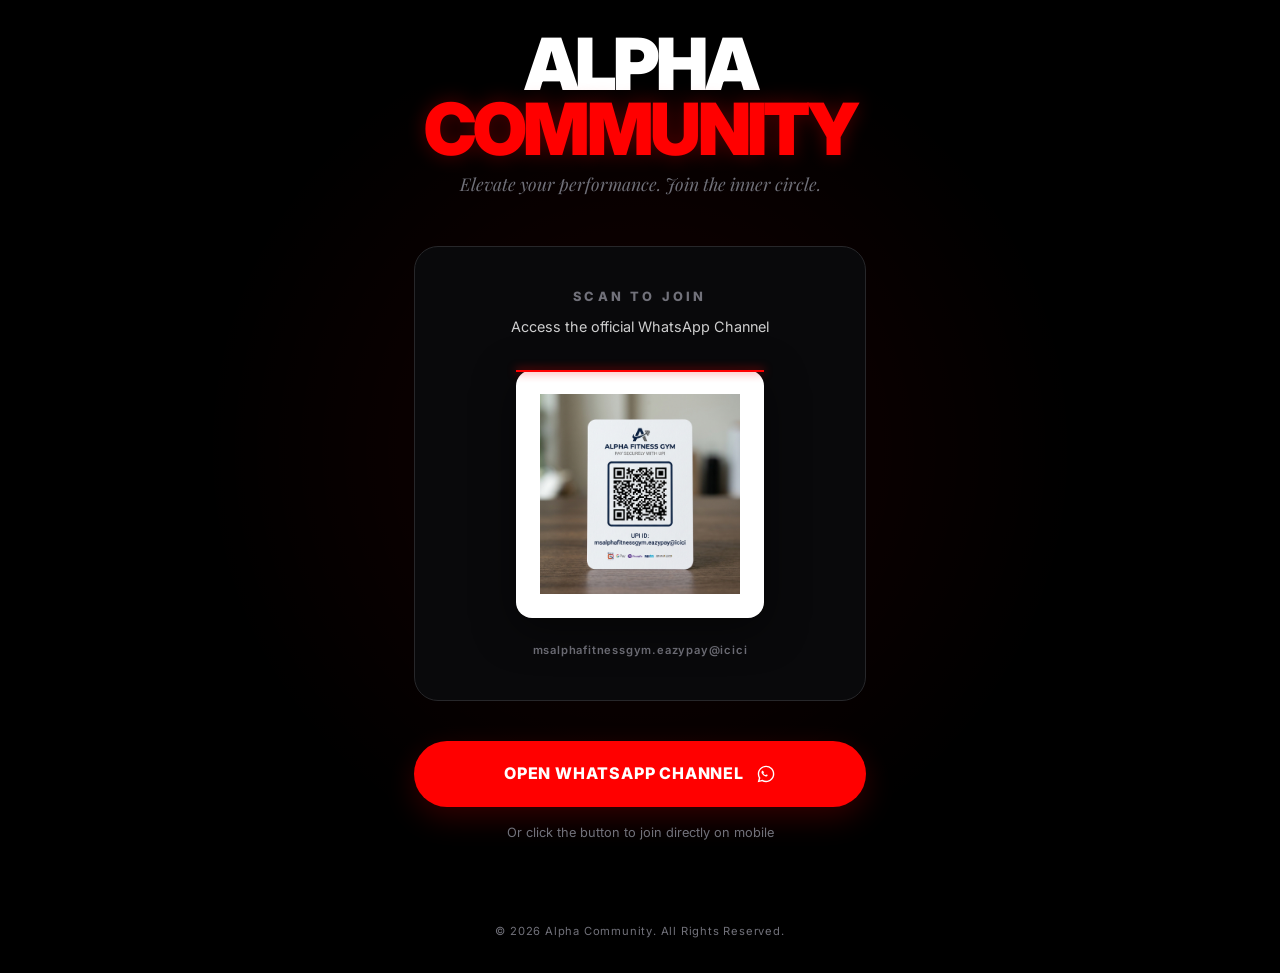
==== index.html @ 854d6dc8 "Fix Vercel 404: Move app to root and simplify onboarding flow" ====
<!DOCTYPE html>
<html lang="en">
<head>
    <meta charset="UTF-8">
    <meta name="viewport" content="width=device-width, initial-scale=1.0">
    <title>Alpha Community | Join</title>
    <meta name="description" content="Join the exclusive Alpha Community via WhatsApp.">
    
    <link rel="preconnect" href="https://fonts.googleapis.com">
    <link rel="preconnect" href="https://fonts.gstatic.com" crossorigin>
    <link href="https://fonts.googleapis.com/css2?family=Inter:wght@400;600;700;800&family=Playfair+Display:ital,wght@0,400;0,700;1,400&display=swap" rel="stylesheet">
    
    <link rel="stylesheet" href="styles.css">
</head>
<body class="oled-theme">
    <div class="background-glow"></div>
    
    <div class="app-wrapper">
        <header class="hero">
            <h1 class="hero-title">ALPHA <span class="text-red">COMMUNITY</span></h1>
            <p class="hero-subtitle">Elevate your performance. Join the inner circle.</p>
        </header>

        <main class="content-body">
            <div class="qr-showcase">
                <div class="qr-container">
                    <div class="qr-header">
                        <h2 class="qr-title">SCAN TO JOIN</h2>
                        <p class="qr-desc">Access the official WhatsApp Channel</p>
                    </div>
                    <div class="qr-box">
                        <img src="qr-code.png" alt="WhatsApp Channel QR" class="qr-image">
                        <div class="qr-scan-line"></div>
                    </div>
                    <div class="qr-footer">
                        <p class="upi-text">msalphafitnessgym.eazypay@icici</p>
                    </div>
                </div>

                <div class="action-zone">
                    <a href="https://whatsapp.com/channel/0029Vb7P1Yw6WaKhRmK6rJ3T" class="primary-btn">
                        <span>OPEN WHATSAPP CHANNEL</span>
                        <svg viewBox="0 0 24 24" width="20" height="20" fill="currentColor"><path d="M12.04 2c-5.46 0-9.91 4.45-9.91 9.91 0 1.75.46 3.45 1.32 4.95L2.05 22l5.25-1.38c1.45.79 3.08 1.21 4.74 1.21 5.46 0 9.91-4.45 9.91-9.91 0-2.65-1.03-5.14-2.9-7.01A9.816 9.816 0 0 0 12.04 2m.01 1.67c2.2 0 4.26.86 5.82 2.42 1.56 1.56 2.41 3.63 2.41 5.83 0 4.54-3.7 8.23-8.24 8.23-1.48 0-2.93-.39-4.19-1.14l-.3-.17-3.12.82.83-3.04-.19-.3a8.132 8.132 0 0 1-1.26-4.38c.01-4.54 3.7-8.24 8.24-8.24m-3.61 4.75c-.13-.3-.27-.31-.4-.32-.1-.01-.23-.01-.35-.01-.12 0-.32.05-.49.23-.17.18-.63.62-.63 1.51s.65 1.76.74 1.88c.09.12 1.28 1.96 3.11 2.75.43.19.77.3 1.04.39.44.14.83.12 1.15.07.35-.05 1.07-.44 1.22-.86.15-.42.15-.78.11-.86-.04-.08-.16-.12-.32-.21s-.98-.48-1.13-.53-.26-.08-.37.09c-.11.17-.43.53-.53.65-.1.12-.2.13-.37.05s-.7-.26-1.33-.82c-.49-.44-.82-.98-.92-1.15s-.01-.26.07-.34c.08-.07.17-.18.26-.27.09-.09.12-.16.18-.26.06-.11.03-.2-.01-.3s-.4-1.01-.55-1.36z"/></svg>
                    </a>
                    <p class="direct-link-hint">Or click the button to join directly on mobile</p>
                </div>
            </div>
        </main>

        <footer class="legal-footer">
            <p>&copy; 2026 Alpha Community. All Rights Reserved.</p>
        </footer>
    </div>

    <script src="app.js"></script>
</body>
</html>
---- styles.css ----
:root {
    --bg-black: #000000;
    --card-bg: #09090b;
    --accent-red: #ff0000;
    --text-white: #ffffff;
    --text-dim: #71717a;
    --border: #27272a;
    --transition: cubic-bezier(0.4, 0, 0.2, 1);
    --glow-red: rgba(255, 0, 0, 0.3);
}

* {
    margin: 0;
    padding: 0;
    box-sizing: border-box;
}

body {
    background-color: var(--bg-black);
    color: var(--text-white);
    font-family: 'Inter', sans-serif;
    line-height: 1.6;
    min-height: 100vh;
    overflow-x: hidden;
    display: flex;
    align-items: center;
    justify-content: center;
}

.oled-theme {
    position: relative;
    width: 100%;
}

.background-glow {
    position: fixed;
    top: 50%;
    left: 50%;
    transform: translate(-50%, -50%);
    width: 80%;
    height: 80%;
    background: radial-gradient(circle, rgba(255, 0, 0, 0.08) 0%, transparent 70%);
    pointer-events: none;
    z-index: 0;
}

.app-wrapper {
    position: relative;
    width: 100%;
    max-width: 500px;
    margin: 0 auto;
    padding: 2rem 1.5rem;
    z-index: 1;
    display: flex;
    flex-direction: column;
    gap: 3rem;
}

/* Hero Section */
.hero {
    text-align: center;
}

.hero-title {
    font-size: clamp(2.5rem, 15vw, 4.5rem);
    font-weight: 900;
    line-height: 0.9;
    margin-bottom: 0.5rem;
    letter-spacing: -0.05em;
    text-transform: uppercase;
}

.text-red {
    color: var(--accent-red);
    text-shadow: 0 0 20px var(--glow-red);
}

.hero-subtitle {
    font-family: 'Playfair Display', serif;
    font-size: 1.1rem;
    font-style: italic;
    color: var(--text-dim);
}

/* QR Showcase */
.qr-showcase {
    display: flex;
    flex-direction: column;
    gap: 2.5rem;
}

.qr-container {
    background: var(--card-bg);
    border: 1px solid var(--border);
    border-radius: 24px;
    padding: 2.5rem;
    text-align: center;
    transition: all 0.5s var(--transition);
    position: relative;
    overflow: hidden;
}

.qr-header {
    margin-bottom: 2rem;
}

.qr-title {
    font-size: 0.8rem;
    font-weight: 800;
    letter-spacing: 0.2rem;
    color: var(--text-dim);
    text-transform: uppercase;
    margin-bottom: 0.5rem;
}

.qr-desc {
    font-size: 0.9rem;
    color: var(--text-white);
    opacity: 0.8;
}

.qr-box {
    position: relative;
    background: white;
    padding: 1.5rem;
    border-radius: 16px;
    margin: 0 auto;
    width: fit-content;
    box-shadow: 0 10px 40px rgba(0, 0, 0, 0.5);
}

.qr-image {
    width: 200px;
    height: 200px;
    display: block;
}

.qr-scan-line {
    position: absolute;
    top: 0;
    left: 0;
    width: 100%;
    height: 2px;
    background: var(--accent-red);
    box-shadow: 0 0 10px var(--accent-red);
    animation: scan 3s linear infinite;
}

@keyframes scan {
    0% { top: 0; }
    50% { top: 100%; }
    100% { top: 0; }
}

.qr-footer {
    margin-top: 1.5rem;
}

.upi-text {
    font-size: 0.7rem;
    font-weight: 600;
    color: var(--text-dim);
    letter-spacing: 0.05rem;
}

/* Action Zone */
.action-zone {
    text-align: center;
}

.primary-btn {
    display: flex;
    align-items: center;
    justify-content: center;
    gap: 0.75rem;
    width: 100%;
    padding: 1.25rem;
    background: var(--accent-red);
    color: white;
    text-decoration: none;
    font-size: 1rem;
    font-weight: 800;
    text-transform: uppercase;
    letter-spacing: 0.05rem;
    border-radius: 100px;
    transition: all 0.3s var(--transition);
    box-shadow: 0 10px 30px rgba(255, 0, 0, 0.2);
}

.primary-btn:hover {
    background: #d30000;
    transform: translateY(-3px);
    box-shadow: 0 15px 40px rgba(255, 0, 0, 0.4);
}

.primary-btn:active {
    transform: translateY(0);
}

.direct-link-hint {
    margin-top: 1rem;
    font-size: 0.8rem;
    color: var(--text-dim);
}

/* Legal Footer */
.legal-footer {
    text-align: center;
    margin-top: 2rem;
}

.legal-footer p {
    font-size: 0.7rem;
    color: var(--text-dim);
    letter-spacing: 0.05rem;
}

/* Mobile Adjustments */
@media (max-width: 480px) {
    .app-wrapper {
        padding: 1rem;
    }
    
    .qr-container {
        padding: 1.5rem;
    }
    
    .qr-image {
        width: 180px;
        height: 180px;
    }
}
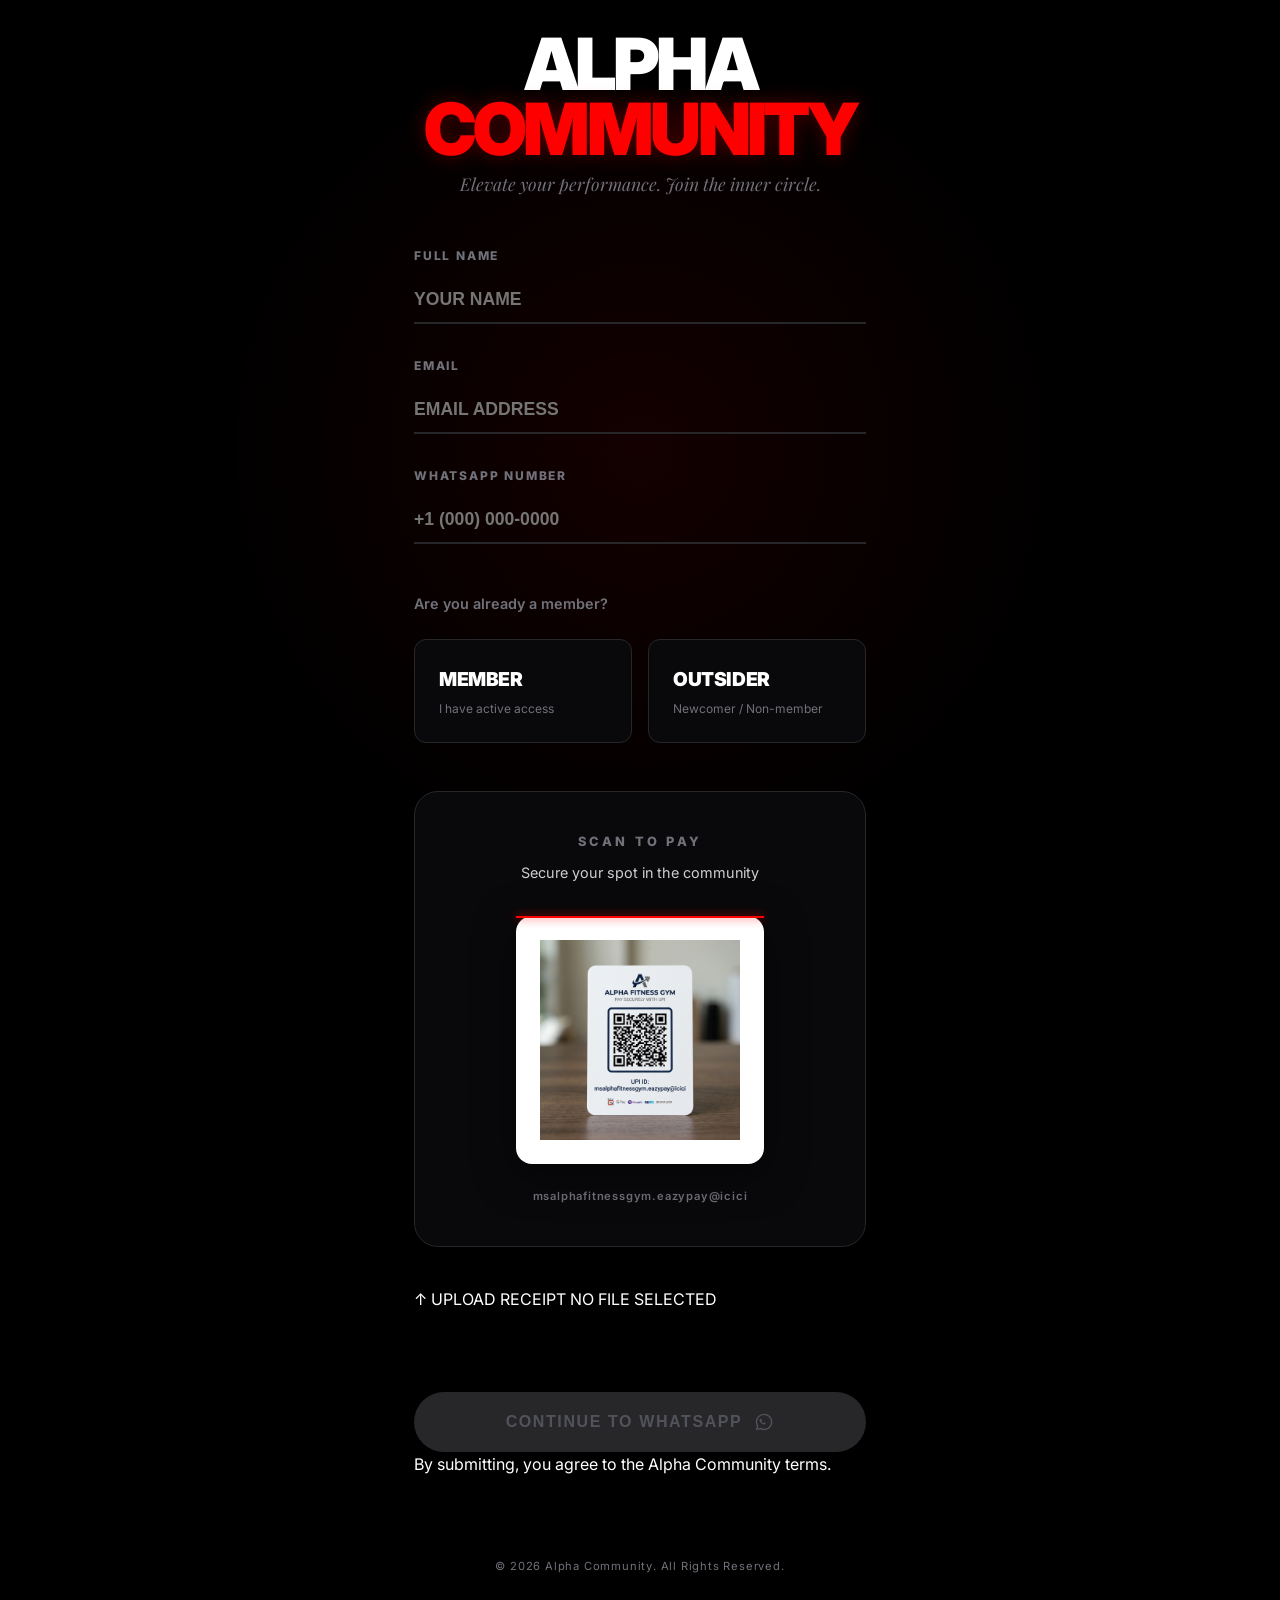
==== commit a6a1a797: "Restore registration form with premium cinematic styling" ====
--- a/index.html
+++ b/index.html
@@ -3,8 +3,8 @@
 <head>
     <meta charset="UTF-8">
     <meta name="viewport" content="width=device-width, initial-scale=1.0">
-    <title>Alpha Community | Join</title>
-    <meta name="description" content="Join the exclusive Alpha Community via WhatsApp.">
+    <title>Alpha Community | Onboarding</title>
+    <meta name="description" content="Exclusive onboarding for Alpha Community members.">
     
     <link rel="preconnect" href="https://fonts.googleapis.com">
     <link rel="preconnect" href="https://fonts.gstatic.com" crossorigin>
@@ -22,29 +22,82 @@
         </header>
 
         <main class="content-body">
-            <div class="qr-showcase">
-                <div class="qr-container">
-                    <div class="qr-header">
-                        <h2 class="qr-title">SCAN TO JOIN</h2>
-                        <p class="qr-desc">Access the official WhatsApp Channel</p>
+            <form id="onboarding-form" class="onboarding-form">
+                <!-- Section 1: Identity -->
+                <div class="form-container">
+                    <div class="input-grid">
+                        <div class="field">
+                            <label for="full-name">Full Name</label>
+                            <input type="text" id="full-name" name="full-name" placeholder="YOUR NAME" required>
+                        </div>
+                        <div class="field">
+                            <label for="email">Email</label>
+                            <input type="email" id="email" name="email" placeholder="EMAIL ADDRESS" required>
+                        </div>
+                        <div class="field">
+                            <label for="phone">WhatsApp Number</label>
+                            <input type="tel" id="phone" name="phone" placeholder="+1 (000) 000-0000" required>
+                        </div>
                     </div>
-                    <div class="qr-box">
-                        <img src="qr-code.png" alt="WhatsApp Channel QR" class="qr-image">
-                        <div class="qr-scan-line"></div>
-                    </div>
-                    <div class="qr-footer">
-                        <p class="upi-text">msalphafitnessgym.eazypay@icici</p>
+
+                    <div class="membership-toggle">
+                        <p class="toggle-label">Are you already a member?</p>
+                        <div class="radio-options">
+                            <label class="option-card">
+                                <input type="radio" name="membership" value="yes" required>
+                                <span class="card-ui">
+                                    <span class="status">MEMBER</span>
+                                    <span class="desc">I have active access</span>
+                                </span>
+                            </label>
+                            <label class="option-card">
+                                <input type="radio" name="membership" value="no" required>
+                                <span class="card-ui">
+                                    <span class="status">OUTSIDER</span>
+                                    <span class="desc">Newcomer / Non-member</span>
+                                </span>
+                            </label>
+                        </div>
                     </div>
                 </div>
 
-                <div class="action-zone">
-                    <a href="https://whatsapp.com/channel/0029Vb7P1Yw6WaKhRmK6rJ3T" class="primary-btn">
-                        <span>OPEN WHATSAPP CHANNEL</span>
+                <!-- Section 2: Payment (Dynamic) -->
+                <section id="payment-step" class="payment-step hidden">
+                    <div class="qr-showcase">
+                        <div class="qr-container">
+                            <div class="qr-header">
+                                <h2 class="qr-title">SCAN TO PAY</h2>
+                                <p class="qr-desc">Secure your spot in the community</p>
+                            </div>
+                            <div class="qr-box">
+                                <img src="qr-code.png" alt="WhatsApp Channel QR" class="qr-image">
+                                <div class="qr-scan-line"></div>
+                            </div>
+                            <div class="qr-footer">
+                                <p class="upi-text">msalphafitnessgym.eazypay@icici</p>
+                            </div>
+                        </div>
+
+                        <div class="upload-zone">
+                            <label for="payment-proof" class="custom-file-label">
+                                <span class="upload-icon">↑</span>
+                                <span class="upload-text">UPLOAD RECEIPT</span>
+                                <span class="file-name" id="file-name-display">NO FILE SELECTED</span>
+                            </label>
+                            <input type="file" id="payment-proof" name="payment-proof" accept="image/*" hidden>
+                            <div id="preview-container" class="preview-container"></div>
+                        </div>
+                    </div>
+                </section>
+
+                <footer class="form-actions">
+                    <button type="submit" id="submit-btn" class="primary-btn" disabled>
+                        <span>CONTINUE TO WHATSAPP</span>
                         <svg viewBox="0 0 24 24" width="20" height="20" fill="currentColor"><path d="M12.04 2c-5.46 0-9.91 4.45-9.91 9.91 0 1.75.46 3.45 1.32 4.95L2.05 22l5.25-1.38c1.45.79 3.08 1.21 4.74 1.21 5.46 0 9.91-4.45 9.91-9.91 0-2.65-1.03-5.14-2.9-7.01A9.816 9.816 0 0 0 12.04 2m.01 1.67c2.2 0 4.26.86 5.82 2.42 1.56 1.56 2.41 3.63 2.41 5.83 0 4.54-3.7 8.23-8.24 8.23-1.48 0-2.93-.39-4.19-1.14l-.3-.17-3.12.82.83-3.04-.19-.3a8.132 8.132 0 0 1-1.26-4.38c.01-4.54 3.7-8.24 8.24-8.24m-3.61 4.75c-.13-.3-.27-.31-.4-.32-.1-.01-.23-.01-.35-.01-.12 0-.32.05-.49.23-.17.18-.63.62-.63 1.51s.65 1.76.74 1.88c.09.12 1.28 1.96 3.11 2.75.43.19.77.3 1.04.39.44.14.83.12 1.15.07.35-.05 1.07-.44 1.22-.86.15-.42.15-.78.11-.86-.04-.08-.16-.12-.32-.21s-.98-.48-1.13-.53-.26-.08-.37.09c-.11.17-.43.53-.53.65-.1.12-.2.13-.37.05s-.7-.26-1.33-.82c-.49-.44-.82-.98-.92-1.15s-.01-.26.07-.34c.08-.07.17-.18.26-.27.09-.09.12-.16.18-.26.06-.11.03-.2-.01-.3s-.4-1.01-.55-1.36z"/></svg>
-                    </a>
-                    <p class="direct-link-hint">Or click the button to join directly on mobile</p>
-                </div>
-            </div>
+                    </button>
+                    <p class="legal">By submitting, you agree to the Alpha Community terms.</p>
+                </footer>
+            </form>
         </main>
 
         <footer class="legal-footer">
--- a/styles.css
+++ b/styles.css
@@ -82,7 +82,107 @@
     color: var(--text-dim);
 }
 
-/* QR Showcase */
+/* Form Layout */
+.onboarding-form {
+    display: flex;
+    flex-direction: column;
+    gap: 3rem;
+}
+
+.input-grid {
+    display: grid;
+    gap: 2rem;
+    margin-bottom: 3rem;
+}
+
+.field {
+    display: flex;
+    flex-direction: column;
+    gap: 0.75rem;
+}
+
+.field label {
+    font-size: 0.75rem;
+    font-weight: 800;
+    color: var(--text-dim);
+    text-transform: uppercase;
+    letter-spacing: 0.15em;
+}
+
+.field input {
+    background: transparent;
+    border: none;
+    border-bottom: 2px solid var(--border);
+    padding: 0.75rem 0;
+    color: var(--text-white);
+    font-size: 1.1rem;
+    font-weight: 600;
+    transition: all 0.3s var(--transition);
+}
+
+.field input:focus {
+    outline: none;
+    border-bottom-color: var(--accent-red);
+    box-shadow: 0 10px 20px -10px rgba(255, 0, 0, 0.2);
+}
+
+/* Membership Toggle */
+.membership-toggle {
+    margin-top: 2rem;
+}
+
+.toggle-label {
+    font-size: 0.9rem;
+    font-weight: 600;
+    color: var(--text-dim);
+    margin-bottom: 1.5rem;
+}
+
+.radio-options {
+    display: grid;
+    grid-template-columns: repeat(auto-fit, minmax(200px, 1fr));
+    gap: 1rem;
+}
+
+.option-card {
+    cursor: pointer;
+    position: relative;
+}
+
+.option-card input {
+    position: absolute;
+    opacity: 0;
+}
+
+.card-ui {
+    display: flex;
+    flex-direction: column;
+    padding: 1.5rem;
+    background: var(--card-bg);
+    border: 1px solid var(--border);
+    border-radius: 12px;
+    transition: all 0.3s var(--transition);
+}
+
+.option-card input:checked + .card-ui {
+    border-color: var(--accent-red);
+    background: rgba(255, 0, 0, 0.05);
+    box-shadow: 0 0 20px rgba(255, 0, 0, 0.1);
+}
+
+.status {
+    font-size: 1.2rem;
+    font-weight: 900;
+    margin-bottom: 0.25rem;
+    letter-spacing: -0.02em;
+}
+
+.desc {
+    font-size: 0.75rem;
+    color: var(--text-dim);
+}
+
+/* QR Showcase (Inside Payment Section) */
 .qr-showcase {
     display: flex;
     flex-direction: column;
@@ -163,9 +263,9 @@
     letter-spacing: 0.05rem;
 }
 
-/* Action Zone */
-.action-zone {
-    text-align: center;
+/* Form Actions */
+.form-actions {
+    margin-top: 2rem;
 }
 
 .primary-btn {
@@ -178,29 +278,33 @@
     background: var(--accent-red);
     color: white;
     text-decoration: none;
+    border: none; /* Add this if it's a button */
     font-size: 1rem;
     font-weight: 800;
     text-transform: uppercase;
-    letter-spacing: 0.05rem;
+    letter-spacing: 0.1rem;
     border-radius: 100px;
     transition: all 0.3s var(--transition);
     box-shadow: 0 10px 30px rgba(255, 0, 0, 0.2);
-}
-
-.primary-btn:hover {
+    cursor: pointer;
+}
+
+.primary-btn:hover:not(:disabled) {
     background: #d30000;
     transform: translateY(-3px);
     box-shadow: 0 15px 40px rgba(255, 0, 0, 0.4);
 }
 
-.primary-btn:active {
+.primary-btn:active:not(:disabled) {
     transform: translateY(0);
 }
 
-.direct-link-hint {
-    margin-top: 1rem;
-    font-size: 0.8rem;
-    color: var(--text-dim);
+.primary-btn:disabled {
+    background: #27272a;
+    color: #52525b;
+    box-shadow: none;
+    cursor: not-allowed;
+    transform: none;
 }
 
 /* Legal Footer */
@@ -226,8 +330,8 @@
     }
     
     .qr-image {
-        width: 180px;
-        height: 180px;
+        width: 150px;
+        height: 150px;
     }
 }
 
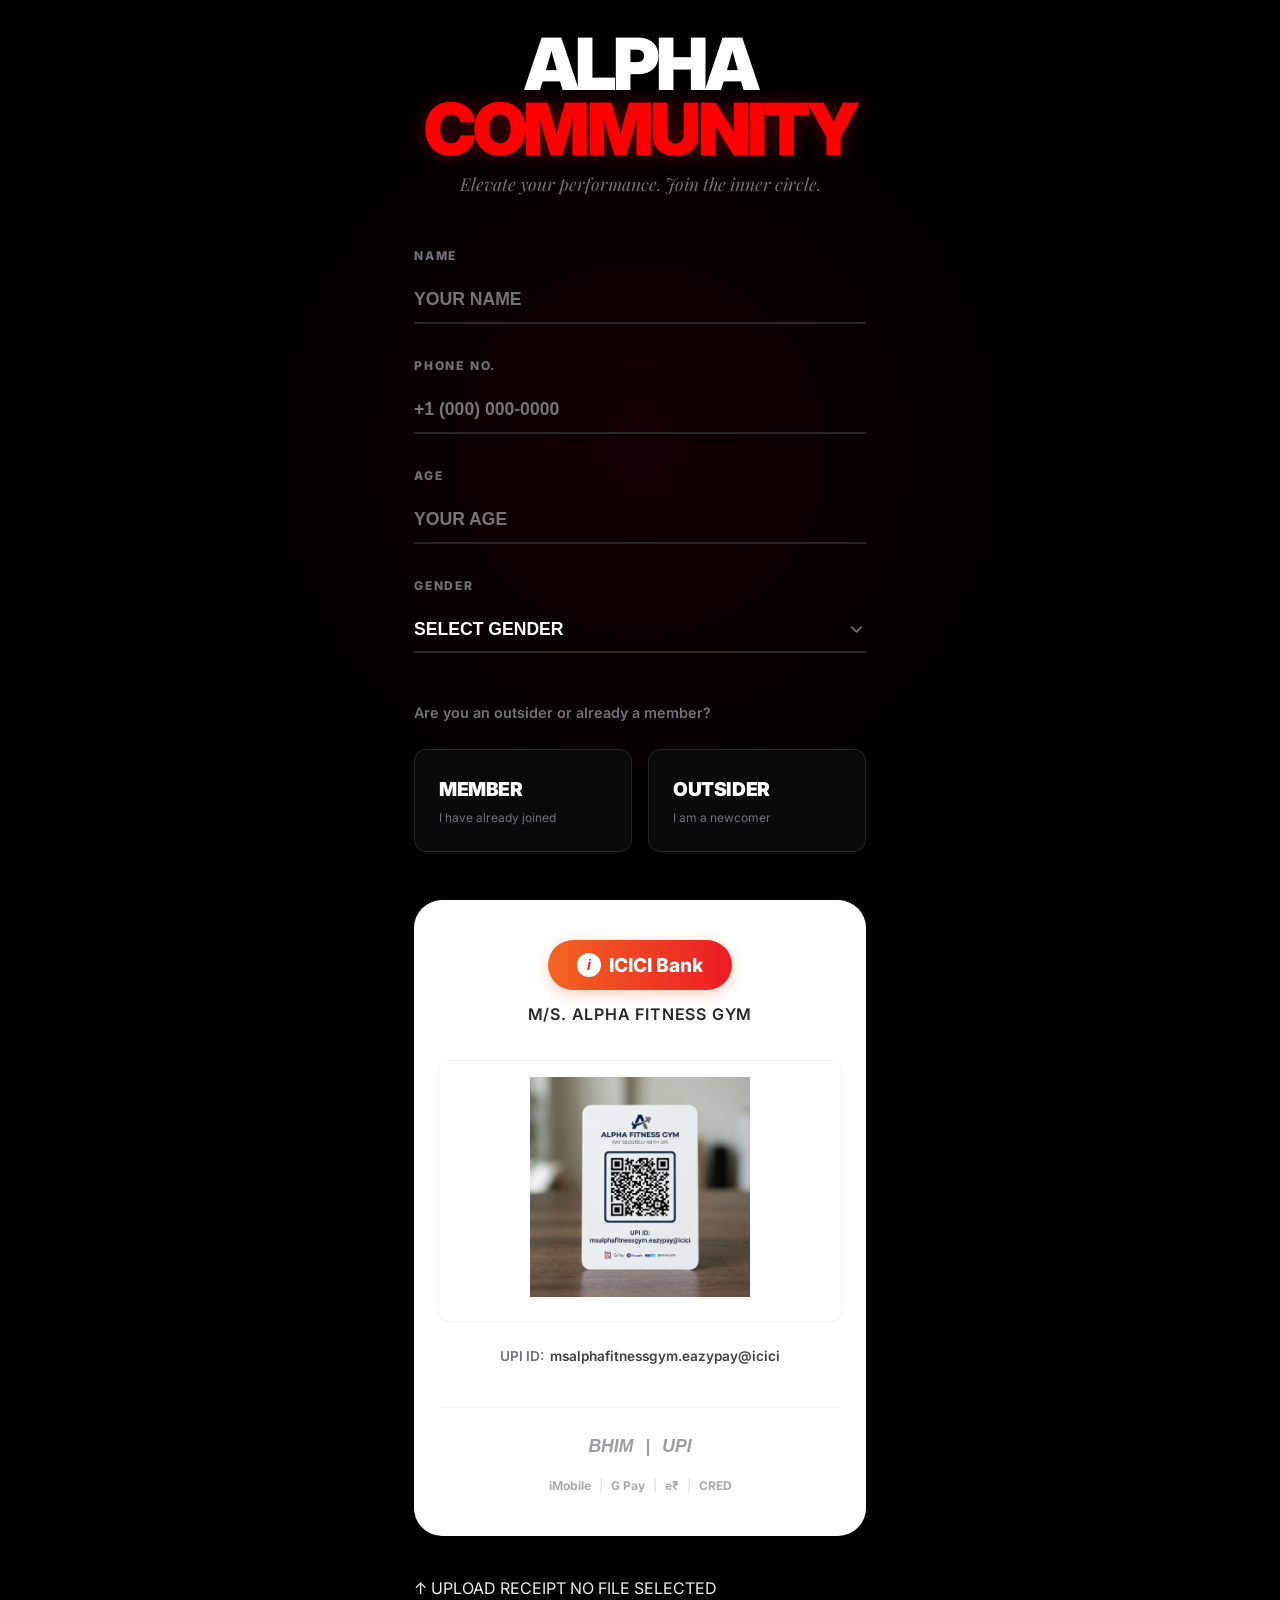
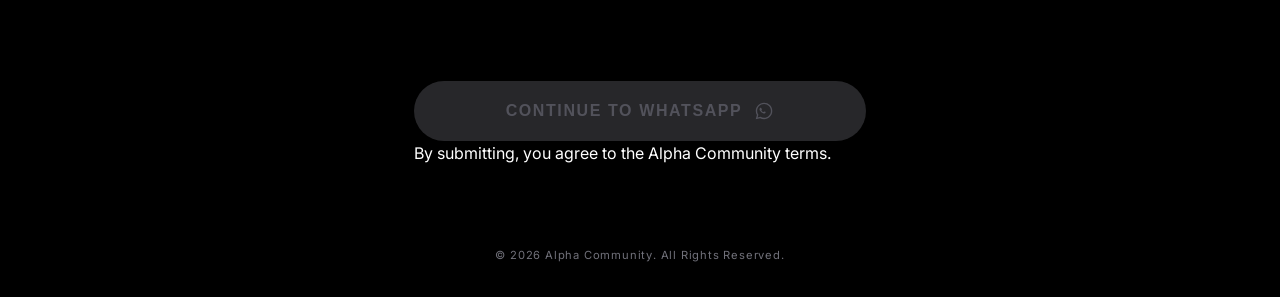
==== commit 1fc5019d: "feat: add premium ICICI scanner card and update onboarding fields" ====
--- a/index.html
+++ b/index.html
@@ -27,34 +27,43 @@
                 <div class="form-container">
                     <div class="input-grid">
                         <div class="field">
-                            <label for="full-name">Full Name</label>
+                            <label for="full-name">Name</label>
                             <input type="text" id="full-name" name="full-name" placeholder="YOUR NAME" required>
                         </div>
                         <div class="field">
-                            <label for="email">Email</label>
-                            <input type="email" id="email" name="email" placeholder="EMAIL ADDRESS" required>
+                            <label for="phone">Phone No.</label>
+                            <input type="tel" id="phone" name="phone" placeholder="+1 (000) 000-0000" required>
                         </div>
                         <div class="field">
-                            <label for="phone">WhatsApp Number</label>
-                            <input type="tel" id="phone" name="phone" placeholder="+1 (000) 000-0000" required>
+                            <label for="age">Age</label>
+                            <input type="number" id="age" name="age" placeholder="YOUR AGE" min="1" max="100" required>
+                        </div>
+                        <div class="field">
+                            <label for="gender">Gender</label>
+                            <select id="gender" name="gender" required>
+                                <option value="" disabled selected>SELECT GENDER</option>
+                                <option value="male">MALE</option>
+                                <option value="female">FEMALE</option>
+                                <option value="other">OTHER</option>
+                            </select>
                         </div>
                     </div>
 
                     <div class="membership-toggle">
-                        <p class="toggle-label">Are you already a member?</p>
+                        <p class="toggle-label">Are you an outsider or already a member?</p>
                         <div class="radio-options">
                             <label class="option-card">
                                 <input type="radio" name="membership" value="yes" required>
                                 <span class="card-ui">
                                     <span class="status">MEMBER</span>
-                                    <span class="desc">I have active access</span>
+                                    <span class="desc">I have already joined</span>
                                 </span>
                             </label>
                             <label class="option-card">
                                 <input type="radio" name="membership" value="no" required>
                                 <span class="card-ui">
                                     <span class="status">OUTSIDER</span>
-                                    <span class="desc">Newcomer / Non-member</span>
+                                    <span class="desc">I am a newcomer</span>
                                 </span>
                             </label>
                         </div>
@@ -64,17 +73,44 @@
                 <!-- Section 2: Payment (Dynamic) -->
                 <section id="payment-step" class="payment-step hidden">
                     <div class="qr-showcase">
-                        <div class="qr-container">
-                            <div class="qr-header">
-                                <h2 class="qr-title">SCAN TO PAY</h2>
-                                <p class="qr-desc">Secure your spot in the community</p>
+                        <div class="qr-container icici-card">
+                            <div class="card-header">
+                                <div class="icici-brand">
+                                    <div class="icici-logo-pill">
+                                        <span class="i-box">i</span> ICICI Bank
+                                    </div>
+                                </div>
+                                <h3 class="merchant-name">M/S. ALPHA FITNESS GYM</h3>
                             </div>
+                            
                             <div class="qr-box">
-                                <img src="qr-code.png" alt="WhatsApp Channel QR" class="qr-image">
+                                <img src="qr-code.png" alt="Payment QR" class="qr-image">
                                 <div class="qr-scan-line"></div>
                             </div>
-                            <div class="qr-footer">
-                                <p class="upi-text">msalphafitnessgym.eazypay@icici</p>
+                            
+                            <div class="card-footer">
+                                <div class="upi-info">
+                                    <span class="upi-label">UPI ID:</span>
+                                    <span class="upi-id">msalphafitnessgym.eazypay@icici</span>
+                                </div>
+                                
+                                <div class="partner-logos">
+                                    <div class="logo-row main-upi">
+                                        <span class="bhim-logo">BHIM</span>
+                                        <span class="divider">|</span>
+                                        <span class="upi-logo">UPI</span>
+                                    </div>
+                                    <div class="logo-row-separator"></div>
+                                    <div class="logo-row apps">
+                                        <span>iMobile</span>
+                                        <span class="dot">|</span>
+                                        <span>G Pay</span>
+                                        <span class="dot">|</span>
+                                        <span>e₹</span>
+                                        <span class="dot">|</span>
+                                        <span>CRED</span>
+                                    </div>
+                                </div>
                             </div>
                         </div>
 
--- a/styles.css
+++ b/styles.css
@@ -109,7 +109,8 @@
     letter-spacing: 0.15em;
 }
 
-.field input {
+.field input,
+.field select {
     background: transparent;
     border: none;
     border-bottom: 2px solid var(--border);
@@ -118,12 +119,29 @@
     font-size: 1.1rem;
     font-weight: 600;
     transition: all 0.3s var(--transition);
-}
-
-.field input:focus {
+    border-radius: 0;
+    appearance: none;
+}
+
+.field select {
+    cursor: pointer;
+    background-image: url("data:image/svg+xml,%3Csvg xmlns='http://www.w3.org/2000/svg' width='24' height='24' viewBox='0 0 24 24' fill='none' stroke='%2371717a' stroke-width='2' stroke-linecap='round' stroke-linejoin='round'%3E%3Cpolyline points='6 9 12 15 18 9'%3E%3C/polyline%3E%3C/svg%3E");
+    background-repeat: no-repeat;
+    background-position: right center;
+    background-size: 1.2rem;
+    padding-right: 2rem;
+}
+
+.field input:focus,
+.field select:focus {
     outline: none;
     border-bottom-color: var(--accent-red);
     box-shadow: 0 10px 20px -10px rgba(255, 0, 0, 0.2);
+}
+
+.field select option {
+    background: var(--card-bg);
+    color: var(--text-white);
 }
 
 /* Membership Toggle */
@@ -189,78 +207,126 @@
     gap: 2.5rem;
 }
 
-.qr-container {
-    background: var(--card-bg);
-    border: 1px solid var(--border);
-    border-radius: 24px;
-    padding: 2.5rem;
+/* ICICI Card UI */
+.icici-card {
+    background: #ffffff;
+    border-radius: 28px;
+    padding: 2.5rem 1.5rem;
+    color: #000000;
+    box-shadow: 0 25px 60px rgba(0, 0, 0, 0.4);
     text-align: center;
-    transition: all 0.5s var(--transition);
     position: relative;
     overflow: hidden;
-}
-
-.qr-header {
+    margin: 0 auto;
+    width: 100%;
+}
+
+.icici-brand {
+    display: flex;
+    justify-content: center;
+    margin-bottom: 0.75rem;
+}
+
+.icici-logo-pill {
+    background: linear-gradient(90deg, #f26522, #ed1c24);
+    color: white;
+    padding: 0.6rem 1.8rem;
+    border-radius: 50px;
+    font-weight: 800;
+    font-size: 1.2rem;
+    display: flex;
+    align-items: center;
+    gap: 0.5rem;
+    box-shadow: 0 4px 15px rgba(242, 101, 34, 0.3);
+}
+
+.i-box {
+    background: white;
+    color: #ed1c24;
+    width: 24px;
+    height: 24px;
+    display: flex;
+    align-items: center;
+    justify-content: center;
+    border-radius: 50%;
+    font-size: 0.9rem;
+    font-weight: 900;
+    font-style: italic;
+}
+
+.merchant-name {
+    font-size: 1rem;
+    font-weight: 600;
+    color: #27272a;
     margin-bottom: 2rem;
-}
-
-.qr-title {
-    font-size: 0.8rem;
-    font-weight: 800;
-    letter-spacing: 0.2rem;
-    color: var(--text-dim);
-    text-transform: uppercase;
-    margin-bottom: 0.5rem;
-}
-
-.qr-desc {
-    font-size: 0.9rem;
-    color: var(--text-white);
-    opacity: 0.8;
-}
-
-.qr-box {
-    position: relative;
-    background: white;
-    padding: 1.5rem;
-    border-radius: 16px;
-    margin: 0 auto;
-    width: fit-content;
-    box-shadow: 0 10px 40px rgba(0, 0, 0, 0.5);
-}
-
-.qr-image {
-    width: 200px;
-    height: 200px;
-    display: block;
-}
-
-.qr-scan-line {
-    position: absolute;
-    top: 0;
-    left: 0;
+    letter-spacing: 0.05rem;
+}
+
+.icici-card .qr-box {
+    background: #ffffff;
+    box-shadow: none;
+    border: 1px solid #f1f1f1;
+    padding: 1rem;
+    border-radius: 12px;
+}
+
+.icici-card .qr-image {
     width: 100%;
-    height: 2px;
-    background: var(--accent-red);
-    box-shadow: 0 0 10px var(--accent-red);
-    animation: scan 3s linear infinite;
-}
-
-@keyframes scan {
-    0% { top: 0; }
-    50% { top: 100%; }
-    100% { top: 0; }
-}
-
-.qr-footer {
+    max-width: 220px;
+}
+
+.upi-info {
     margin-top: 1.5rem;
-}
-
-.upi-text {
-    font-size: 0.7rem;
+    display: flex;
+    justify-content: center;
+    gap: 0.4rem;
+    font-size: 0.85rem;
     font-weight: 600;
-    color: var(--text-dim);
-    letter-spacing: 0.05rem;
+    color: #71717a;
+}
+
+.upi-id {
+    color: #404040;
+}
+
+.partner-logos {
+    margin-top: 2.5rem;
+    border-top: 1px solid #f1f1f1;
+    padding-top: 1.5rem;
+}
+
+.logo-row {
+    display: flex;
+    justify-content: center;
+    align-items: center;
+    gap: 0.75rem;
+    color: #71717a;
+    font-weight: 700;
+}
+
+.main-upi {
+    font-size: 1.1rem;
+    font-style: italic;
+    opacity: 0.7;
+}
+
+.logo-row-separator {
+    height: 1rem;
+}
+
+.apps {
+    font-size: 0.75rem;
+    opacity: 0.6;
+    gap: 0.5rem;
+}
+
+.dot {
+    opacity: 0.3;
+}
+
+.icici-card .qr-scan-line {
+    background: #f26522;
+    box-shadow: 0 0 10px #f26522;
 }
 
 /* Form Actions */
